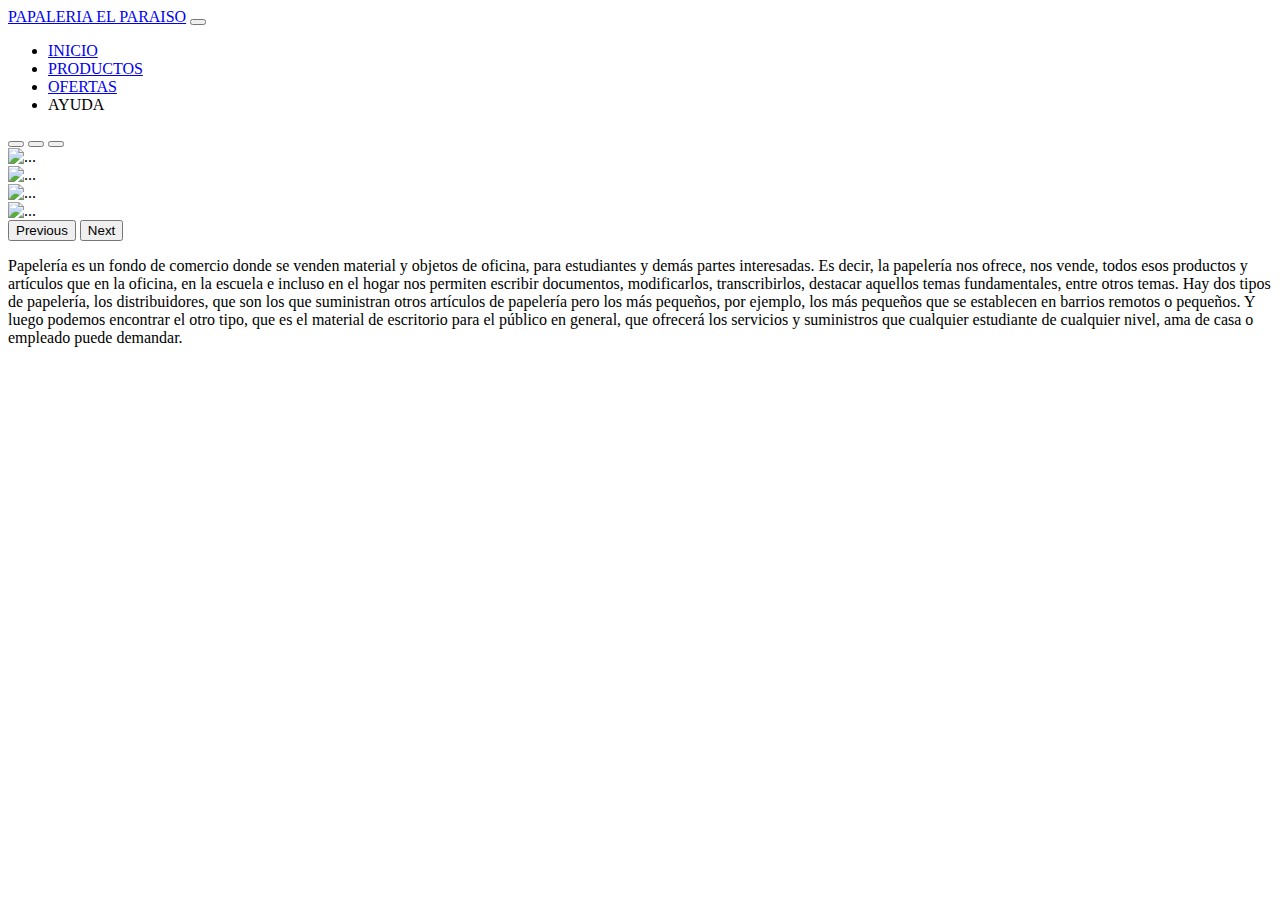
==== index.html @ 6e2fc9a3 "Initial commit" ====
<!DOCTYPE html>
<html lang="en">
<head>
    <meta charset="UTF-8">
    <meta http-equiv="X-UA-Compatible" content="IE=edge">
    <meta name="viewport" content="width=device-width, initial-scale=1.0"><link href="https://cdn.jsdelivr.net/npm/bootstrap@5.0.2/dist/css/bootstrap.min.css" rel="stylesheet" integrity="sha384-EVSTQN3/azprG1Anm3QDgpJLIm9Nao0Yz1ztcQTwFspd3yD65VohhpuuCOmLASjC" crossorigin="anonymous">

    <title>Document</title>
</head>
<body>
    <!-- inicia navbar -->
    <nav class="navbar navbar-expand-lg navbar navbar-dark bg-primary">
        <div class="container-fluid">
            <a class="navbar-brand" href="#">PAPALERIA EL PARAISO</a>
            <button class="navbar-toggler" type="button" data-bs-toggle="collapse" data-bs-target="#navbarNav"
                aria-controls="navbarNav" aria-expanded="false" aria-label="Toggle navigation">
                <span class="navbar-toggler-icon"></span>
            </button>
            <div class="collapse navbar-collapse justify-content-center" id="navbarNav">
                <ul class="navbar-nav">
                    <li class="nav-item">
                        <a class="nav-link active fs-6 fw-bold" aria-current="page" href="index.html">INICIO</a>
                    </li>
                    <li class="nav-item">
                        <a class="nav-link fs-6 fw-bold" href="productos.html">PRODUCTOS</a>
                    </li>
                    <li class="nav-item">
                        <a class="nav-link f-6 fw-bold" href="ofertas.html">OFERTAS</a>
                    </li>
                    <li class="nav-item">
                        <a class="nav-link fs-6 fw-bold ">AYUDA</a>
                    </li>
                </ul>
            </div>
        </div>
    </nav>
   <!-- fin de navbar -->
<!-- inicia carousel -->
<div id="carouselExampleIndicators" class="carousel slide" data-bs-ride="carousel">
    <div class="carousel-indicators">
      <button type="button" data-bs-target="#carouselExampleIndicators" data-bs-slide-to="0" class="active" aria-current="true" aria-label="Slide 1"></button>
      <button type="button" data-bs-target="#carouselExampleIndicators" data-bs-slide-to="1" aria-label="Slide 2"></button>
      <button type="button" data-bs-target="#carouselExampleIndicators" data-bs-slide-to="2" aria-label="Slide 3"></button>
    </div>
    <div class="carousel-inner">
      <div class="carousel-item active">
        <img src="imagenes/1.jpg" class="d-block w-100" alt="..." width="150" height="500">
      </div>
      <div class="carousel-item">
        <img src="imagenes/2.jpg" class="d-block w-100" alt="..." width="150" height="500">
      </div>
      <div class="carousel-item">
        <img src="imagenes/3.jpg" class="d-block w-100" alt="..." width="150" height="500">
      </div>
      <div class="carousel-item">
        <img src="imagenes/4.jpg" class="d-block w-100" alt="..." width="150" height="500">
      </div>
    </div>
    <button class="carousel-control-prev" type="button" data-bs-target="#carouselExampleIndicators" data-bs-slide="prev">
      <span class="carousel-control-prev-icon" aria-hidden="true"></span>
      <span class="visually-hidden">Previous</span>
    </button>
    <button class="carousel-control-next" type="button" data-bs-target="#carouselExampleIndicators" data-bs-slide="next">
      <span class="carousel-control-next-icon" aria-hidden="true"></span>
      <span class="visually-hidden">Next</span>
    </button>
  </div>
 <p>Papelería es un fondo de comercio donde se venden material y objetos de oficina, para estudiantes 
     y demás partes interesadas. Es decir, la papelería nos ofrece, nos vende, todos esos productos y artículos que en la oficina, en la escuela e incluso en el hogar nos permiten escribir documentos, 
     modificarlos, transcribirlos, destacar aquellos temas fundamentales, entre otros temas.
     Hay dos tipos de papelería, los distribuidores, que son los que suministran otros artículos de papelería pero los más pequeños, por ejemplo, los más pequeños que se establecen en barrios remotos o pequeños. Y luego podemos encontrar el otro tipo, que es el material de escritorio para el público en general, que ofrecerá
      los servicios y suministros que cualquier estudiante de cualquier nivel, ama de casa o empleado puede demandar.</p>
<script src="https://cdn.jsdelivr.net/npm/bootstrap@5.0.2/dist/js/bootstrap.bundle.min.js" integrity="sha384-MrcW6ZMFYlzcLA8Nl+NtUVF0sA7MsXsP1UyJoMp4YLEuNSfAP+JcXn/tWtIaxVXM" crossorigin="anonymous"></script>
</body>
</html>
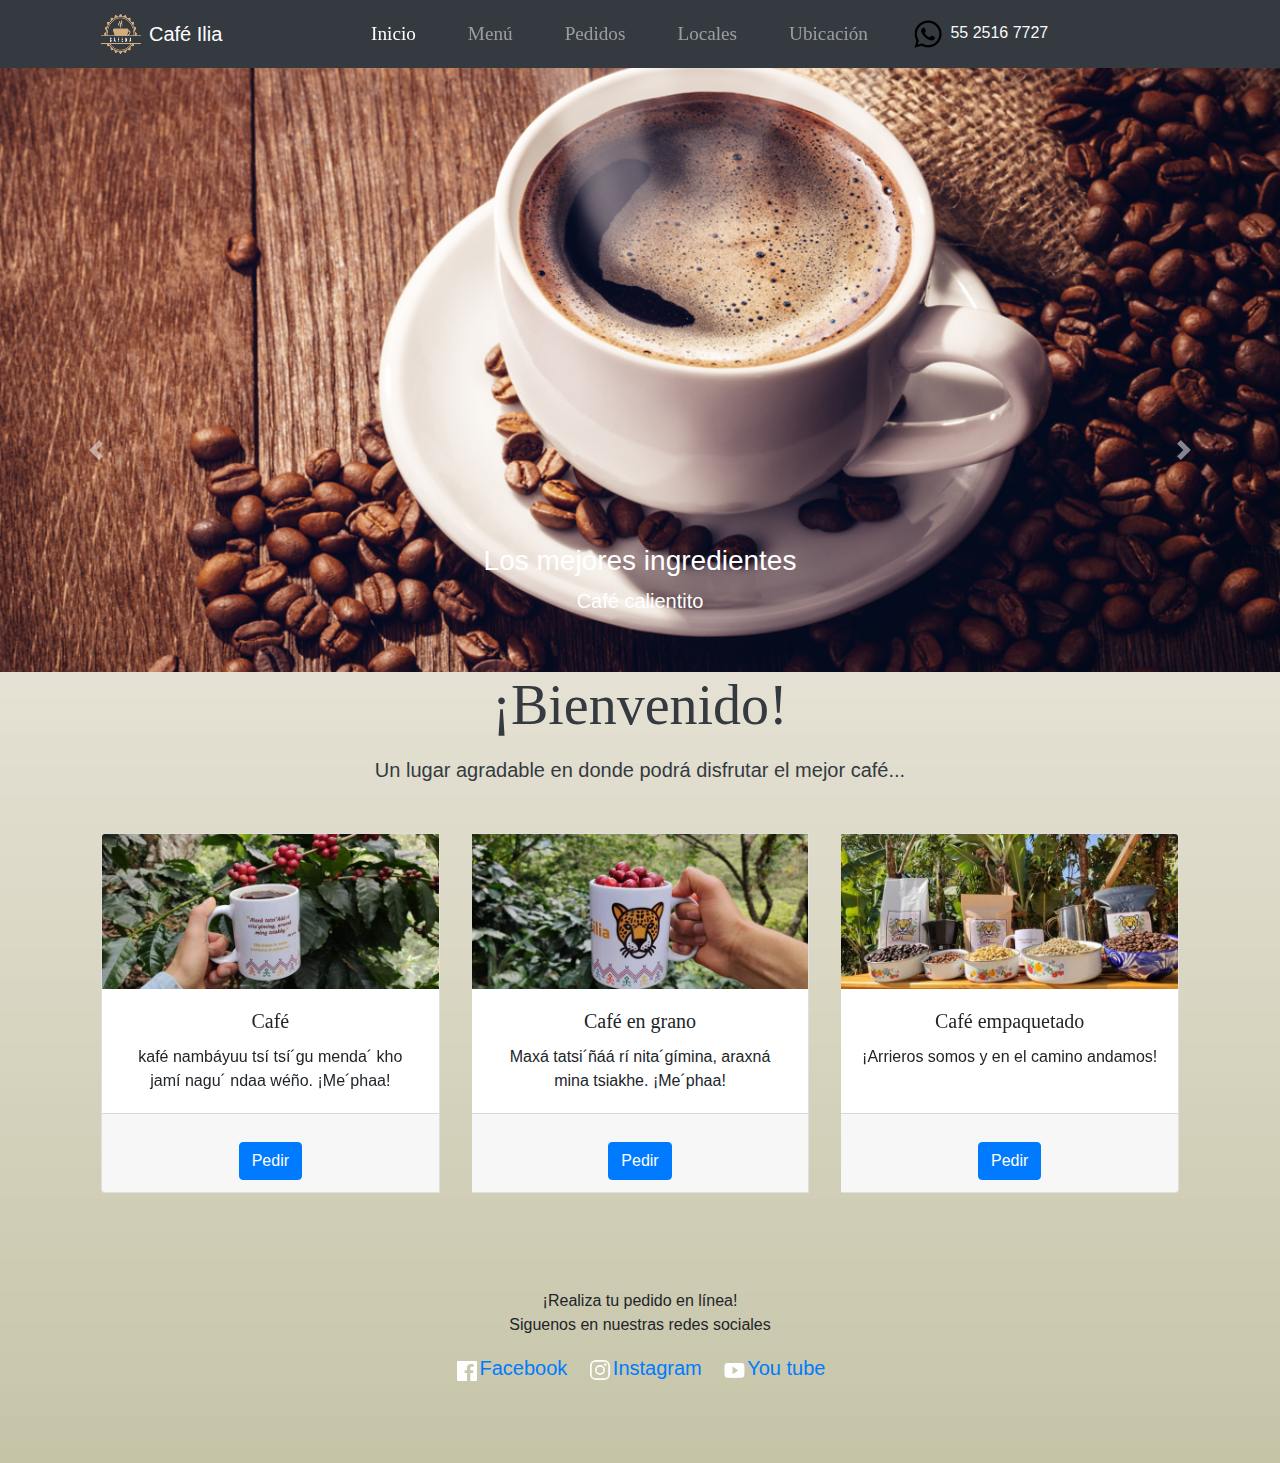
==== commit 5c6fcd60: "Initial commit" ====
--- a/index.html
+++ b/index.html
@@ -1,75 +1,191 @@
-<!DOCTYPE html>
-<html lang="en">
+<!doctype html>
+<html lang="es">
+
 <head>
-    <meta charset="UTF-8">
-    <meta http-equiv="X-UA-Compatible" content="IE=edge">
-    <meta name="viewport" content="width=device-width, initial-scale=1.0"><link href="https://cdn.jsdelivr.net/npm/bootstrap@5.0.2/dist/css/bootstrap.min.css" rel="stylesheet" integrity="sha384-EVSTQN3/azprG1Anm3QDgpJLIm9Nao0Yz1ztcQTwFspd3yD65VohhpuuCOmLASjC" crossorigin="anonymous">
+    <!-- Required meta tags -->
+    <meta charset="utf-8">
+    <meta name="viewport" content="width=device-width, initial-scale=1, shrink-to-fit=no">
 
-    <title>Document</title>
+    <!-- Bootstrap CSS -->
+    <link rel="stylesheet" href="assets/css/bootstrap.min.css">
+
+    <!-- Google fonts -->
+    <link rel="preconnect" href="https://fonts.googleapis.com">
+    <link rel="preconnect" href="https://fonts.gstatic.com" crossorigin>
+    <title></title>
+    <link rel="stylesheet" href="estilo3.css">
 </head>
+<style>
+    h2 {
+        font-family: cursive
+    }
+
+    p {
+        font-family: Verdana, Geneva, Tahoma, sans-serif;
+        text-align: center;
+    }
+
+    h5 {
+        font-family: cursive;
+
+        text-align: center;
+    }
+    a{ font-family:Impact, Haettenschweiler, 'Arial Narrow Bold', sans-serif
+
+    }
+</style>
+
 <body>
-    <!-- inicia navbar -->
-    <nav class="navbar navbar-expand-lg navbar navbar-dark bg-primary">
-        <div class="container-fluid">
-            <a class="navbar-brand" href="#">PAPALERIA EL PARAISO</a>
-            <button class="navbar-toggler" type="button" data-bs-toggle="collapse" data-bs-target="#navbarNav"
-                aria-controls="navbarNav" aria-expanded="false" aria-label="Toggle navigation">
-                <span class="navbar-toggler-icon"></span>
-            </button>
-            <div class="collapse navbar-collapse justify-content-center" id="navbarNav">
-                <ul class="navbar-nav">
-                    <li class="nav-item">
-                        <a class="nav-link active fs-6 fw-bold" aria-current="page" href="index.html">INICIO</a>
-                    </li>
-                    <li class="nav-item">
-                        <a class="nav-link fs-6 fw-bold" href="productos.html">PRODUCTOS</a>
-                    </li>
-                    <li class="nav-item">
-                        <a class="nav-link f-6 fw-bold" href="ofertas.html">OFERTAS</a>
-                    </li>
-                    <li class="nav-item">
-                        <a class="nav-link fs-6 fw-bold ">AYUDA</a>
-                    </li>
-                </ul>
+        <nav class="navbar navbar-expand-lg navbar-light bg-light fixed-top">
+        <div class="container-fluid bg-dark fixed-top">
+            <nav class="navbar navbar-expand-md navbar navbar-dark bg-dark container">
+                <div class="container-fluid">
+                    <img src="assets/images/logo.png" alt="" width="40" height="40">
+                    <a class="navbar-brand mx-2" href="Index.html">Café Ilia</a>
+    
+                    </a>
+                    <button class="navbar-toggler" type="button" data-bs-toggle="collapse" data-bs-target="#navbarNav"
+                        aria-controls="navbarNav" aria-expanded="false" aria-label="Toggle navigation">
+                        <span class="navbar-toggler-icon"></span>
+                    </button>
+                    <div class="collapse navbar-collapse justify-content-center" id="navbarNav">
+                        <ul class="navbar-nav">
+                            <li class="nav-item px-3 active">
+                                <a class="nav-link  fs-6 fw-bold" aria-current="page" href="index.html">Inicio</a>
+                            </li>
+                            <li class="nav-item px-3">
+                                <a class="nav-link fs-6 fw-bold" href="menu.html">Menú</a>
+                            </li>
+                            <li class="nav-item px-3">
+                                <a class="nav-link fs-6 fw-bold" href="pedidos.html">Pedidos</a>
+                            </li>
+                            <li class="nav-item px-3">
+                                <a class="nav-link fs-6 fw-bold" href="locales.html">Locales</a>
+                            </li>
+                            <li class="nav-item px-3">
+                                <a class="nav-link fs-6 fw-bold" href="ubicacion.html">Ubicación</a>
+                            </li>
+                        </ul>
+                        <span class="navbar-text text-light px-3">
+                            <img src="assets/images/whatsapp-logo-24.png">
+                            55 2516 7727
+                        </span>
+                    </div>
+                </div>
+            </nav>
+    </nav>
+    <div id="carouselExampleSlidesOnly" class="carousel slide" data-bs-ride="carousel">
+        <div class="carousel-inner">
+            <div class="carousel-item active">
+                <img src="assets/images/descarga2.jpg" class="d-block w-100" alt="...">
+                <div class="carousel-caption">
+                    <h3 class="d-block">Los mejores ingredientes</h3>
+                    <p class="lead d-none d-sm-block">Café calientito</p>
+                </div>
+            </div>
+            <div class="carousel-item">
+                <img src="assets/images/descarga3.jpg" class="d-block w-100" alt="...">
+                <div class="carousel-caption">
+                    <h3 class="d-block">El mejor ambiente</h3>
+                    <p class="lead d-none d-sm-block">Nuestros Locales</p>
+                </div>
+            </div>
+            <div class="carousel-item">
+                <img src="assets/images/home-img.jpeg" class="d-block w-100" alt="...">
+                <div class="carousel-caption">
+                    <h3 class="d-block">El mejor cafe</h3>
+                    <p class="lead d-none d-sm-block">Disfruta lo mejor</p>
+                </div>
             </div>
         </div>
-    </nav>
-   <!-- fin de navbar -->
-<!-- inicia carousel -->
-<div id="carouselExampleIndicators" class="carousel slide" data-bs-ride="carousel">
-    <div class="carousel-indicators">
-      <button type="button" data-bs-target="#carouselExampleIndicators" data-bs-slide-to="0" class="active" aria-current="true" aria-label="Slide 1"></button>
-      <button type="button" data-bs-target="#carouselExampleIndicators" data-bs-slide-to="1" aria-label="Slide 2"></button>
-      <button type="button" data-bs-target="#carouselExampleIndicators" data-bs-slide-to="2" aria-label="Slide 3"></button>
     </div>
-    <div class="carousel-inner">
-      <div class="carousel-item active">
-        <img src="imagenes/1.jpg" class="d-block w-100" alt="..." width="150" height="500">
-      </div>
-      <div class="carousel-item">
-        <img src="imagenes/2.jpg" class="d-block w-100" alt="..." width="150" height="500">
-      </div>
-      <div class="carousel-item">
-        <img src="imagenes/3.jpg" class="d-block w-100" alt="..." width="150" height="500">
-      </div>
-      <div class="carousel-item">
-        <img src="imagenes/4.jpg" class="d-block w-100" alt="..." width="150" height="500">
-      </div>
+    <a class="carousel-control-prev" href="#carouselExampleIndicators" role="button" data-slide="prev">
+        <span class="carousel-control-prev-icon" aria-hidden="true"></span>
+        <span class="sr-only">Previous</span>
+      </a>
+      <a class="carousel-control-next" href="#carouselExampleIndicators" role="button" data-slide="next">
+        <span class="carousel-control-next-icon" aria-hidden="true"></span>
+        <span class="sr-only">Next</span>
+      </a>
     </div>
-    <button class="carousel-control-prev" type="button" data-bs-target="#carouselExampleIndicators" data-bs-slide="prev">
-      <span class="carousel-control-prev-icon" aria-hidden="true"></span>
-      <span class="visually-hidden">Previous</span>
-    </button>
-    <button class="carousel-control-next" type="button" data-bs-target="#carouselExampleIndicators" data-bs-slide="next">
-      <span class="carousel-control-next-icon" aria-hidden="true"></span>
-      <span class="visually-hidden">Next</span>
-    </button>
-  </div>
- <p>Papelería es un fondo de comercio donde se venden material y objetos de oficina, para estudiantes 
-     y demás partes interesadas. Es decir, la papelería nos ofrece, nos vende, todos esos productos y artículos que en la oficina, en la escuela e incluso en el hogar nos permiten escribir documentos, 
-     modificarlos, transcribirlos, destacar aquellos temas fundamentales, entre otros temas.
-     Hay dos tipos de papelería, los distribuidores, que son los que suministran otros artículos de papelería pero los más pequeños, por ejemplo, los más pequeños que se establecen en barrios remotos o pequeños. Y luego podemos encontrar el otro tipo, que es el material de escritorio para el público en general, que ofrecerá
-      los servicios y suministros que cualquier estudiante de cualquier nivel, ama de casa o empleado puede demandar.</p>
-<script src="https://cdn.jsdelivr.net/npm/bootstrap@5.0.2/dist/js/bootstrap.bundle.min.js" integrity="sha384-MrcW6ZMFYlzcLA8Nl+NtUVF0sA7MsXsP1UyJoMp4YLEuNSfAP+JcXn/tWtIaxVXM" crossorigin="anonymous"></script>
+        <section class="container  my-0">
+            <h2 class="display-4 text-center text-dark text-monospace">¡Bienvenido!</h2>
+            <blockquote class="blockquote">
+                <p class="lead text-center my-3 text-dark"> Un lugar agradable en donde podrá disfrutar el mejor café...
+              </blockquote>
+        </section>
+        <section>
+            <div class="tittle text-center py-0">
+            </div>
+            <!-- Tarjeta 1 -->
+
+<section class="container my-5">
+            <div class="card-group ">
+                <div class="card mx-3">
+                  <img src="assets/images/cafetaza.jpg" class="card-img-top" alt="...">
+                  <div class="card-body">
+                    <h5 class="card-title text-center">Café</h5>
+                    <p class="card-text">kafé nambáyuu tsí tsí´gu menda´ kho jamí nagu´ ndaa wéño. ¡Me´phaa!</p>
+                  </div>
+                  <div class="card-footer text-center">
+                    <div class="d-grid gap-2 col-6 mx-auto">
+                    </p>
+                    <a href="pedidos.html" class="btn btn-primary">Pedir</a>
+                        </div>
+                  </div>
+                </div>
+                <div class="card mx-3">
+                  <img src="assets/images/tazacafe.jpg" class="card-img-top" alt="...">
+                  <div class="card-body">
+                    <h5 class="card-title text-center">Café en grano</h5>
+                    <p class="card-text">Maxá tatsi´ñáá rí nita´gímina, araxná mina tsiakhe. ¡Me´phaa!</p>
+                  </div>
+                  <div class="card-footer text-center">
+                    <div class="d-grid gap-2 col-6 mx-auto">
+                    </p>
+                    <a href="pedidos.html" class="btn btn-primary">Pedir</a>
+                        </div>
+                  </div>
+                </div>
+                <div class="card mx-3">
+                  <img src="assets/images/nuestros productos.jpg" class="card-img-top" alt="...">
+                  <div class="card-body">
+                    <h5 class="card-title text-center">Café empaquetado</h5>
+                    <p class="card-text">¡Arrieros somos y en el camino andamos!</p>
+                  </div>
+                  <div class="card-footer text-center">
+                    <div class="d-grid gap-2 col-6 mx-auto">
+                    </p>
+                    <a href="pedidos.html" class="btn btn-primary">Pedir</a>
+                    </div>
+                  </div>
+                </div>
+              </div>
+            </section>
+
+
+             <footer class="icon mt-2 mb-3 ">
+                    <div class="container text-center py-5">
+                        <div class="row">
+                            <div class="col sm-4">
+                                <ul class="list-inline mb-3">
+                                </h1>¡Realiza tu pedido en línea!</h1>
+                                    <p>Siguenos en nuestras redes sociales</p>
+                                    <li class="list-inline-item lead mx-2"><a href=""><img src="assets/images/facebook.svg"
+                                                class="img-fluid">Facebook</a></li>
+                                    <li class="list-inline-item lead mx-2"><a href="cafe-ilia@hotmail.com"><img src="assets/images/instagram.svg"
+                                                class="img-fluid">Instagram</a></li>
+                                    <li class="list-inline-item lead mx-2"><a href="#"><img src="assets/images/youtube.svg"
+                                                class="img-fluid">You tube</a></li>
+                                </ul>
+                            </div>
+                        </div>
+                    </div>
+                </footer>
+                
+
+<script src="https://cdn.jsdelivr.net/npm/bootstrap@5.1.3/dist/js/bootstrap.min.js"
+    integrity="sha384-QJHtvGhmr9XOIpI6YVutG+2QOK9T+ZnN4kzFN1RtK3zEFEIsxhlmWl5/YESvpZ13"
+    crossorigin="anonymous"></script>
 </body>
 </html>--- a/estilo3.css
+++ b/estilo3.css
@@ -0,0 +1,38 @@
+body{
+  margin: 0;
+  padding: 0;
+  background-image: linear-gradient(rgba(255, 249, 249, 0.8), rgba(197, 195, 166, 0.986)), url(Fondo2.jpg);
+  background-size: cover;
+  background-position: center;
+  font-family: sans-serif;
+}
+.navbar ul li {
+  list-style: none;
+  display: inline-block;
+  margin: 0 2px;
+  position: relative;
+
+}
+
+.navbar ul li a {
+  text-decoration: none;
+  color: white;
+  font-family: Roboto, "sans-serif";
+  font-size: 1.2rem;
+}
+
+.navbar ul li::before {
+  content: "";
+  height: 3px;
+  width: 0%;
+  background: yellowgreen;
+  position: absolute;
+  left: 0;
+  bottom: -12px;
+  transition: 0.4s ease-out;
+}
+
+.navbar ul li:hover::before {
+  width: 100%;
+}
+
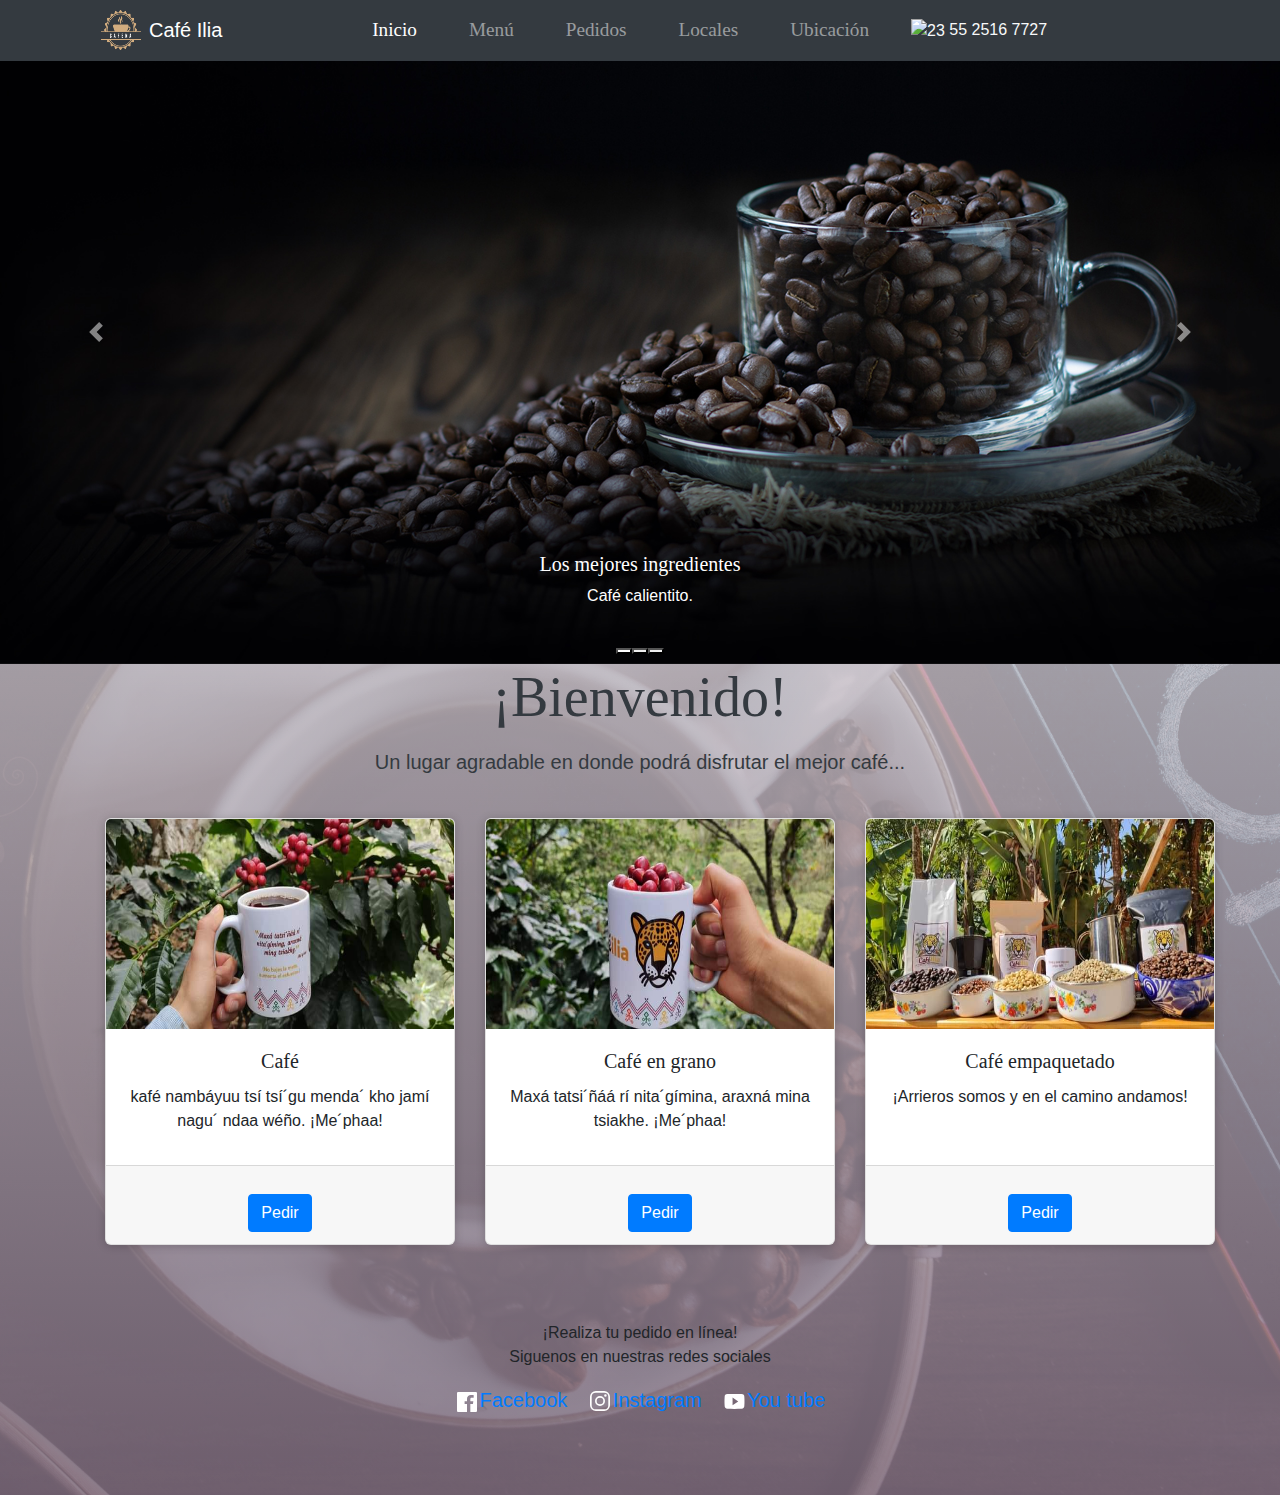
==== commit 07e6f89a: "Initial commit" ====
--- a/index.html
+++ b/index.html
@@ -8,6 +8,7 @@
 
     <!-- Bootstrap CSS -->
     <link rel="stylesheet" href="assets/css/bootstrap.min.css">
+    <link rel="stylesheet" href="css/owl.carousel.min">
 
     <!-- Google fonts -->
     <link rel="preconnect" href="https://fonts.googleapis.com">
@@ -16,6 +17,15 @@
     <link rel="stylesheet" href="estilo3.css">
 </head>
 <style>
+
+body{
+  margin: 0;
+  padding: 0;
+  background-image: linear-gradient(rgba(255, 255, 255, 0.8), rgba(133, 114, 133, 0.8)), url(assets/images/pexels-arshad-sutar-1749303.jpg);
+  background-size: cover;
+  background-position: center;
+  font-family: sans-serif;
+}
     h2 {
         font-family: cursive
     }
@@ -36,7 +46,7 @@
 </style>
 
 <body>
-        <nav class="navbar navbar-expand-lg navbar-light bg-light fixed-top">
+        <nav class="navbar navbar-expand-lg navbar-light bg-light fixed-top text-center">
         <div class="container-fluid bg-dark fixed-top">
             <nav class="navbar navbar-expand-md navbar navbar-dark bg-dark container">
                 <div class="container-fluid">
@@ -67,65 +77,83 @@
                             </li>
                         </ul>
                         <span class="navbar-text text-light px-3">
-                            <img src="assets/images/whatsapp-logo-24.png">
-                            55 2516 7727
+                          <img src="https://img.icons8.com/fluency/48/000000/whatsapp.png" alt="23" height="23"/>
+                            55 2516 7727 
                         </span>
                     </div>
                 </div>
             </nav>
-    </nav>
-    <div id="carouselExampleSlidesOnly" class="carousel slide" data-bs-ride="carousel">
-        <div class="carousel-inner">
-            <div class="carousel-item active">
-                <img src="assets/images/descarga2.jpg" class="d-block w-100" alt="...">
-                <div class="carousel-caption">
-                    <h3 class="d-block">Los mejores ingredientes</h3>
-                    <p class="lead d-none d-sm-block">Café calientito</p>
-                </div>
-            </div>
-            <div class="carousel-item">
-                <img src="assets/images/descarga3.jpg" class="d-block w-100" alt="...">
-                <div class="carousel-caption">
-                    <h3 class="d-block">El mejor ambiente</h3>
-                    <p class="lead d-none d-sm-block">Nuestros Locales</p>
-                </div>
-            </div>
-            <div class="carousel-item">
-                <img src="assets/images/home-img.jpeg" class="d-block w-100" alt="...">
-                <div class="carousel-caption">
-                    <h3 class="d-block">El mejor cafe</h3>
-                    <p class="lead d-none d-sm-block">Disfruta lo mejor</p>
-                </div>
-            </div>
+    </nav> 
+   
+    <div id="carouselExampleCaptions" class="carousel slide" data-bs-ride="carousel">
+  
+
+     
+      <div class="carousel-indicators">
+        <button type="button" data-bs-target="#carouselExampleCaptions" data-bs-slide-to="0" class="active" aria-current="true" aria-label="Slide 1"></button>
+        <button type="button" data-bs-target="#carouselExampleCaptions" data-bs-slide-to="1" aria-label="Slide 2"></button>
+        <button type="button" data-bs-target="#carouselExampleCaptions" data-bs-slide-to="2" aria-label="Slide 3"></button>
+      </div>
+      <div class="carousel-inner">
+        <div class="carousel-item active">
+          <img src="assets/images/home-img.jpeg" class="d-block w-100" alt="...">
+          <div class="carousel-caption d-none d-md-block">
+            <h5>Los mejores ingredientes</h5>
+            <p>Café calientito.</p>
+          </div>
         </div>
+        <div class="carousel-item">
+          <img src="assets/images/descarga3.jpg" class="d-block w-100" alt="...">
+          <div class="carousel-caption d-none d-md-block">
+            <h5>El mejor ambiente</h5>
+            <p>Nuestros Locales</p>
+          </div>
+        </div>
+        <div class="carousel-item">
+          <img src="assets/images/descarga2.jpg" class="d-block w-100" alt="...">
+          <div class="carousel-caption d-none d-md-block">
+            <h5>El mejor cafe</h5>
+            <p>Disfruta lo mejor</p>
+          </div>
+        </div>
+      </div>
+      <a class="carousel-control-prev" type="button" data-bs-target="#carouselExampleCaptions" data-bs-slide="prev">
+        <span class="carousel-control-prev-icon" aria-hidden="true"></span>
+        <span class="visually-hidden"></span>
+      </a>
+      <a class="carousel-control-next" type="button" data-bs-target="#carouselExampleCaptions" data-bs-slide="next">
+        <span class="carousel-control-next-icon" aria-hidden="true"></span>
+        <span class="visually-hidden"></span>
+      </span>
+  </a>
     </div>
-    <a class="carousel-control-prev" href="#carouselExampleIndicators" role="button" data-slide="prev">
-        <span class="carousel-control-prev-icon" aria-hidden="true"></span>
-        <span class="sr-only">Previous</span>
-      </a>
-      <a class="carousel-control-next" href="#carouselExampleIndicators" role="button" data-slide="next">
-        <span class="carousel-control-next-icon" aria-hidden="true"></span>
-        <span class="sr-only">Next</span>
-      </a>
-    </div>
+  </div>
+
         <section class="container  my-0">
+
             <h2 class="display-4 text-center text-dark text-monospace">¡Bienvenido!</h2>
-            <blockquote class="blockquote">
+            
                 <p class="lead text-center my-3 text-dark"> Un lugar agradable en donde podrá disfrutar el mejor café...
-              </blockquote>
+             
         </section>
         <section>
             <div class="tittle text-center py-0">
             </div>
             <!-- Tarjeta 1 -->
 
-<section class="container my-5">
-            <div class="card-group ">
-                <div class="card mx-3">
+<section class="container">
+     <div class="row">
+
+   
+        
+            <div class="col-md-6 col-lg-4" style="margin-top:5px">
+                <div class="card">
                   <img src="assets/images/cafetaza.jpg" class="card-img-top" alt="...">
                   <div class="card-body">
                     <h5 class="card-title text-center">Café</h5>
+                  <div style="height: 60px;">
                     <p class="card-text">kafé nambáyuu tsí tsí´gu menda´ kho jamí nagu´ ndaa wéño. ¡Me´phaa!</p>
+                  </div>
                   </div>
                   <div class="card-footer text-center">
                     <div class="d-grid gap-2 col-6 mx-auto">
@@ -134,11 +162,16 @@
                         </div>
                   </div>
                 </div>
-                <div class="card mx-3">
+              </div>
+              <div class="col-md-6 col-lg-4" style="margin-top:5px">
+                <div class="card ">
                   <img src="assets/images/tazacafe.jpg" class="card-img-top" alt="...">
                   <div class="card-body">
+                    
                     <h5 class="card-title text-center">Café en grano</h5>
+                    <div style="height: 60px;">
                     <p class="card-text">Maxá tatsi´ñáá rí nita´gímina, araxná mina tsiakhe. ¡Me´phaa!</p>
+                  </div>
                   </div>
                   <div class="card-footer text-center">
                     <div class="d-grid gap-2 col-6 mx-auto">
@@ -147,11 +180,16 @@
                         </div>
                   </div>
                 </div>
-                <div class="card mx-3">
+              </div>
+              <div class="col-md-6 col-lg-4" style="margin-top:5px">
+                <div class="card ">
                   <img src="assets/images/nuestros productos.jpg" class="card-img-top" alt="...">
                   <div class="card-body">
+                   
                     <h5 class="card-title text-center">Café empaquetado</h5>
+                    <div style="height: 60px;">
                     <p class="card-text">¡Arrieros somos y en el camino andamos!</p>
+                  </div>
                   </div>
                   <div class="card-footer text-center">
                     <div class="d-grid gap-2 col-6 mx-auto">
@@ -161,6 +199,8 @@
                   </div>
                 </div>
               </div>
+            </div>
+          
             </section>
 
 
@@ -171,11 +211,11 @@
                                 <ul class="list-inline mb-3">
                                 </h1>¡Realiza tu pedido en línea!</h1>
                                     <p>Siguenos en nuestras redes sociales</p>
-                                    <li class="list-inline-item lead mx-2"><a href=""><img src="assets/images/facebook.svg"
+                                    <li class="list-inline-item lead mx-2"><a href="https://www.facebook.com" target="blank"><img src="assets/images/facebook.svg"
                                                 class="img-fluid">Facebook</a></li>
-                                    <li class="list-inline-item lead mx-2"><a href="cafe-ilia@hotmail.com"><img src="assets/images/instagram.svg"
+                                    <li class="list-inline-item lead mx-2"><a href="https://www.instagram.com" target="blank"><img src="assets/images/instagram.svg"
                                                 class="img-fluid">Instagram</a></li>
-                                    <li class="list-inline-item lead mx-2"><a href="#"><img src="assets/images/youtube.svg"
+                                    <li class="list-inline-item lead mx-2"><a href="https://www.youtube.com/watch?v=BhL6Fcfiyws" target="blank"><img src="assets/images/youtube.svg"
                                                 class="img-fluid">You tube</a></li>
                                 </ul>
                             </div>
--- a/estilo3.css
+++ b/estilo3.css
@@ -5,6 +5,7 @@
   background-size: cover;
   background-position: center;
   font-family: sans-serif;
+  
 }
 .navbar ul li {
   list-style: none;
@@ -36,3 +37,53 @@
   width: 100%;
 }
 
+.card{
+	width: 100%;
+	margin: 20px;
+	border-radius: 6px;
+	overflow: hidden;
+	background:#fff;
+	box-shadow: 0px 1px 10px rgba(0,0,0,0.2);
+	transition: all 400ms ease-out;
+	cursor: default;
+}
+.card:hover{
+	box-shadow: 5px 5px 20px rgba(0,0,0,0.4);
+	transform: translateY(-3%);
+}
+.card img{
+	width: 100%;
+	height: 210px;
+}
+.card .contenido-card{
+	padding: 15px;
+	text-align: center;
+}
+.card .contenido-card h3{
+	margin-bottom: 15px;
+	color: #7a7a7a;
+}
+.card .contenido-card p{
+	line-height: 1.8;
+	color: #6a6a6a;
+	font-size: 14px;
+	margin-bottom: 5px;
+}
+.card .contenido-card a{
+	display: inline-block;
+	padding: 10px;
+	margin-top: 10px;
+	text-decoration: none;
+	color: #2fb4cc;
+	border: 1px solid #2fb4cc;
+	border-radius: 4px;
+	transition: all 400ms ease;
+	margin-bottom: 5px;
+}
+.card .contenido-card a:hover{
+	background: #2fb4cc;
+	color: #fff;
+}
+footer{
+  background-color:rgba(255, 254, 255, 0);
+}
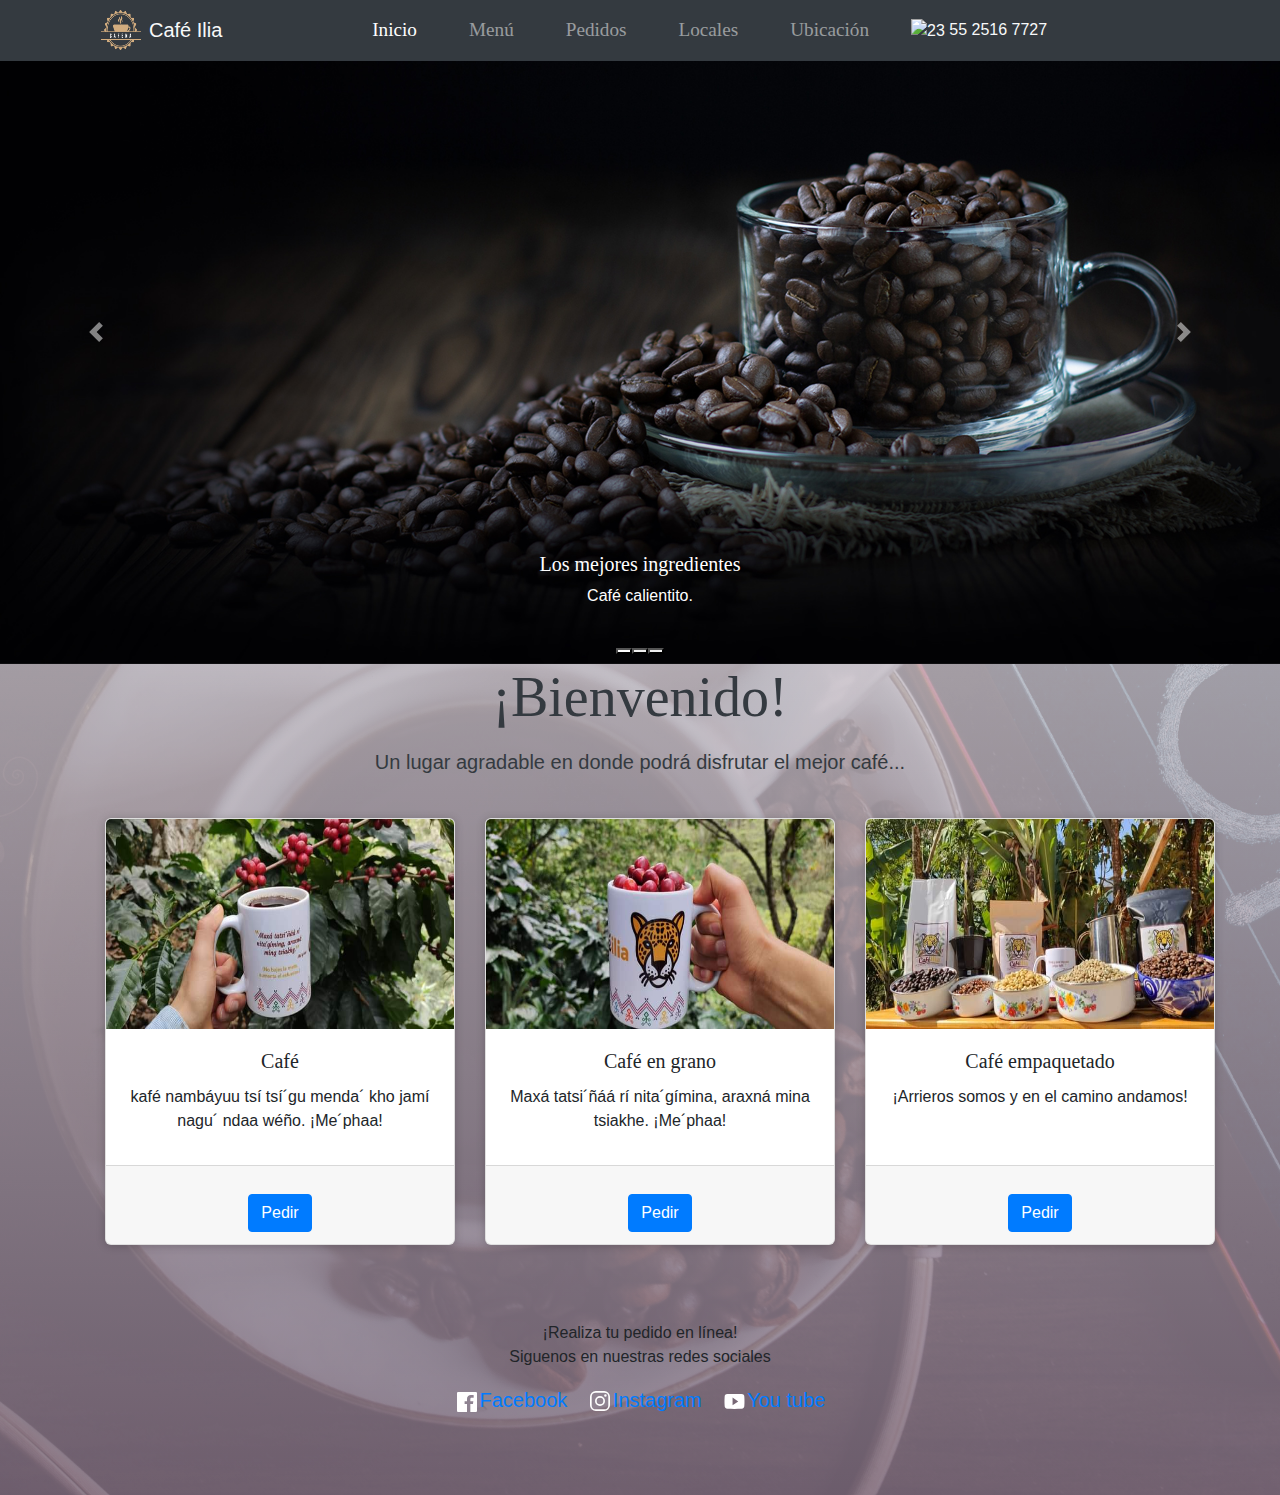
==== commit f2feeb5a: "Initial commit" ====
--- a/index.html
+++ b/index.html
@@ -51,7 +51,7 @@
             <nav class="navbar navbar-expand-md navbar navbar-dark bg-dark container">
                 <div class="container-fluid">
                     <img src="assets/images/logo.png" alt="" width="40" height="40">
-                    <a class="navbar-brand mx-2" href="Index.html">Café Ilia</a>
+                    <a class="navbar-brand mx-2 text-light">Café Ilia</a>
     
                     </a>
                     <button class="navbar-toggler" type="button" data-bs-toggle="collapse" data-bs-target="#navbarNav"
